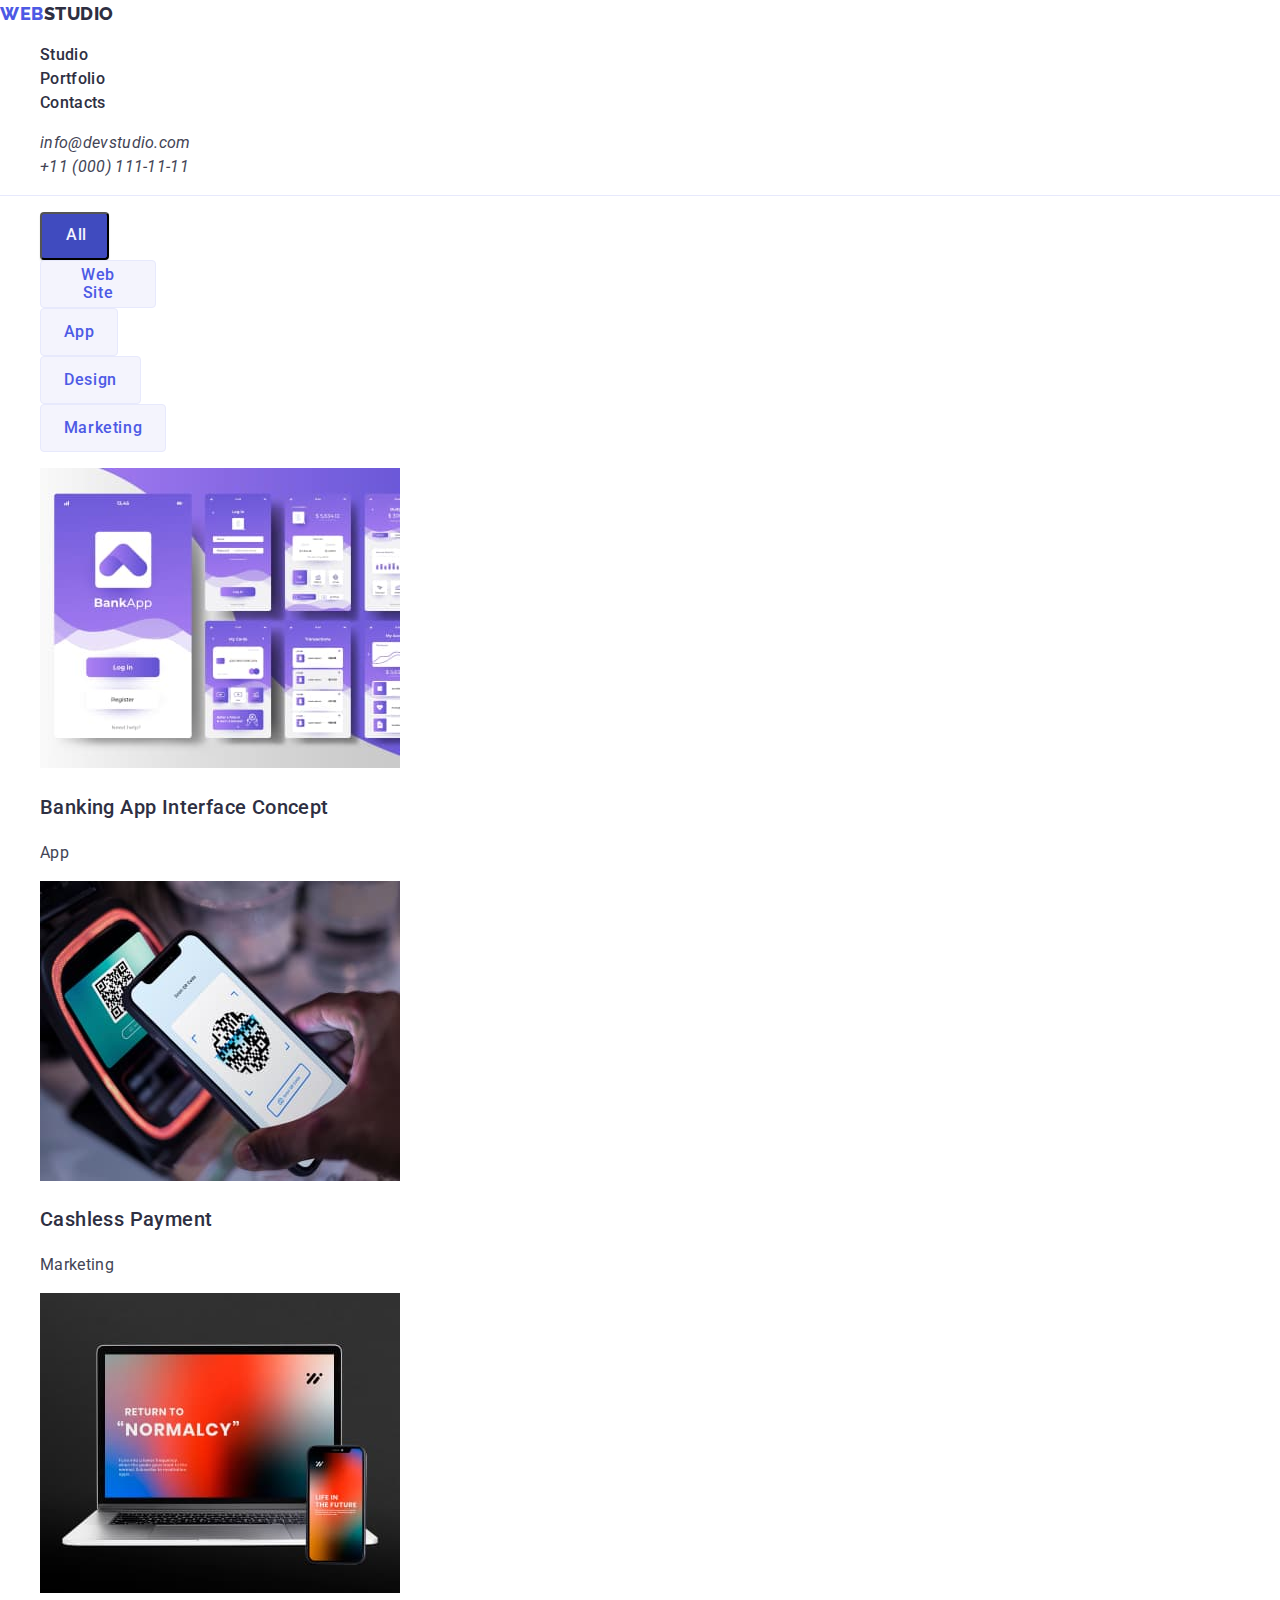
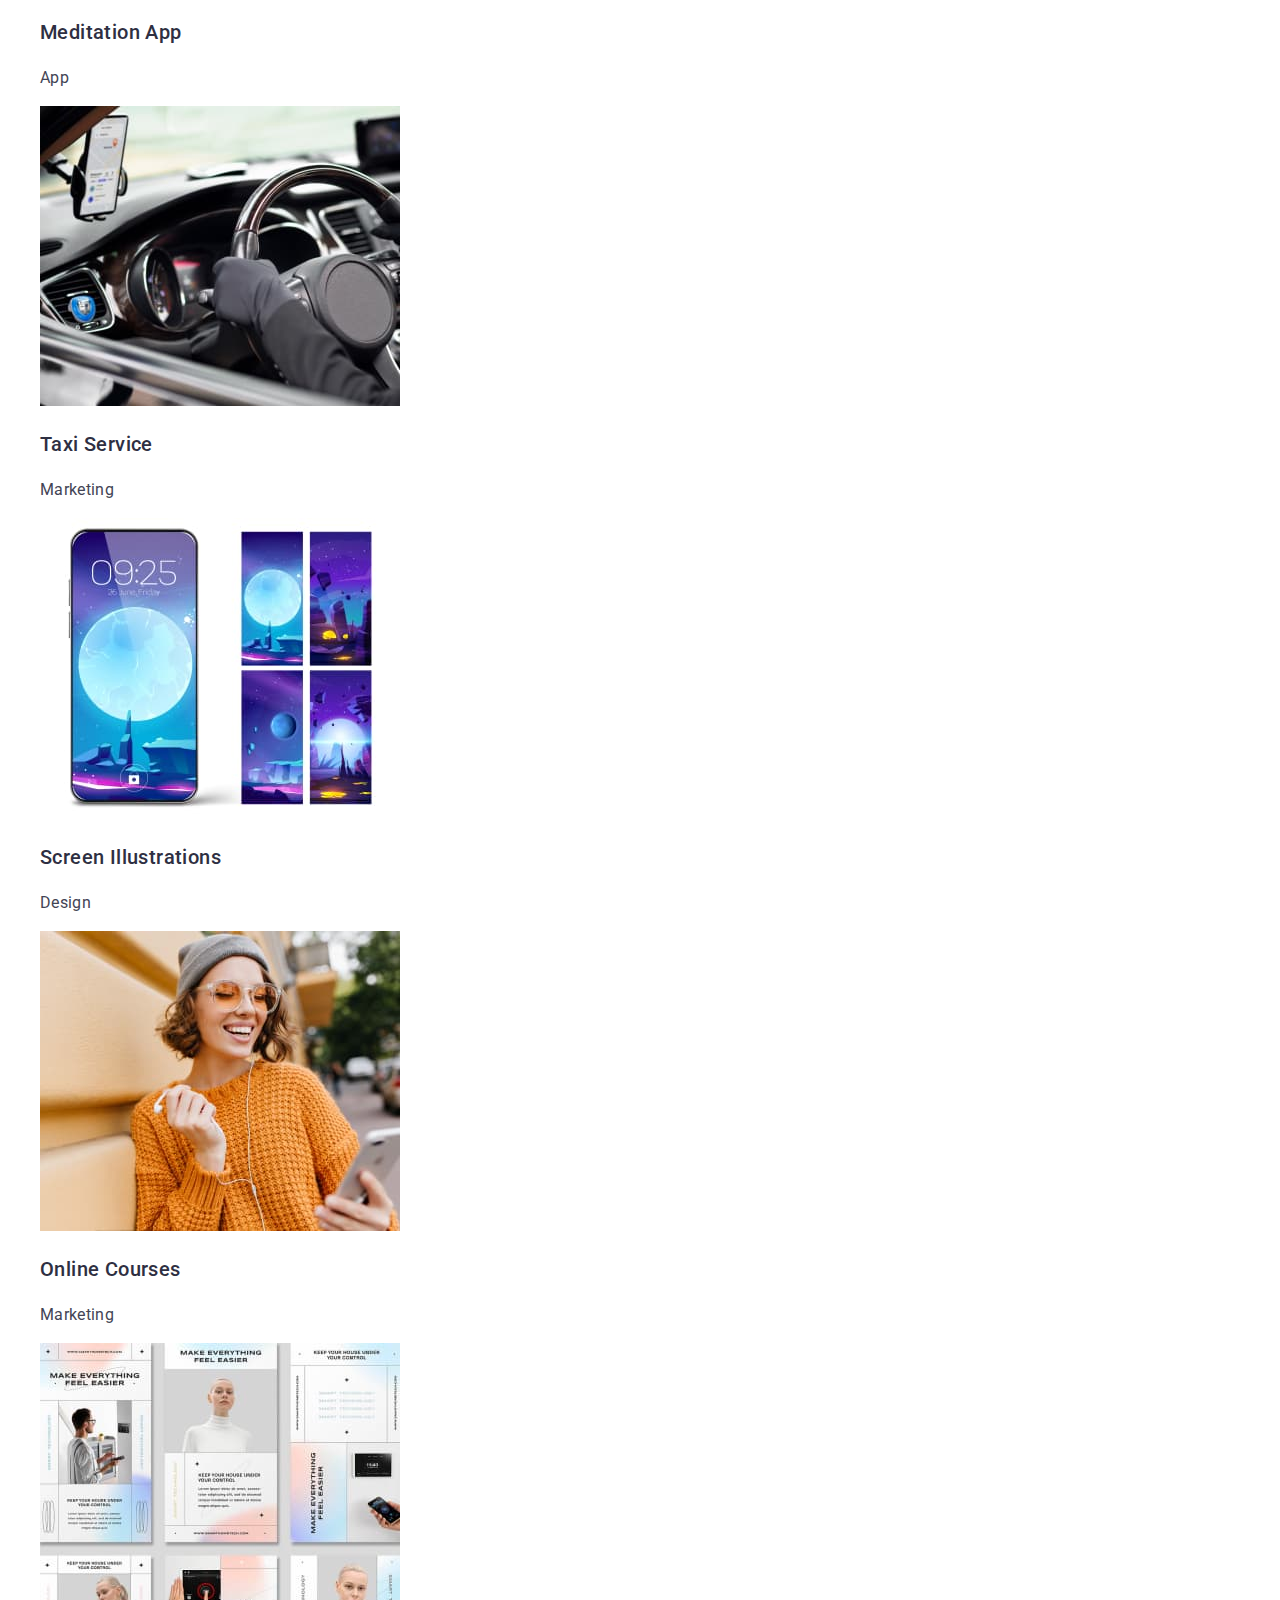
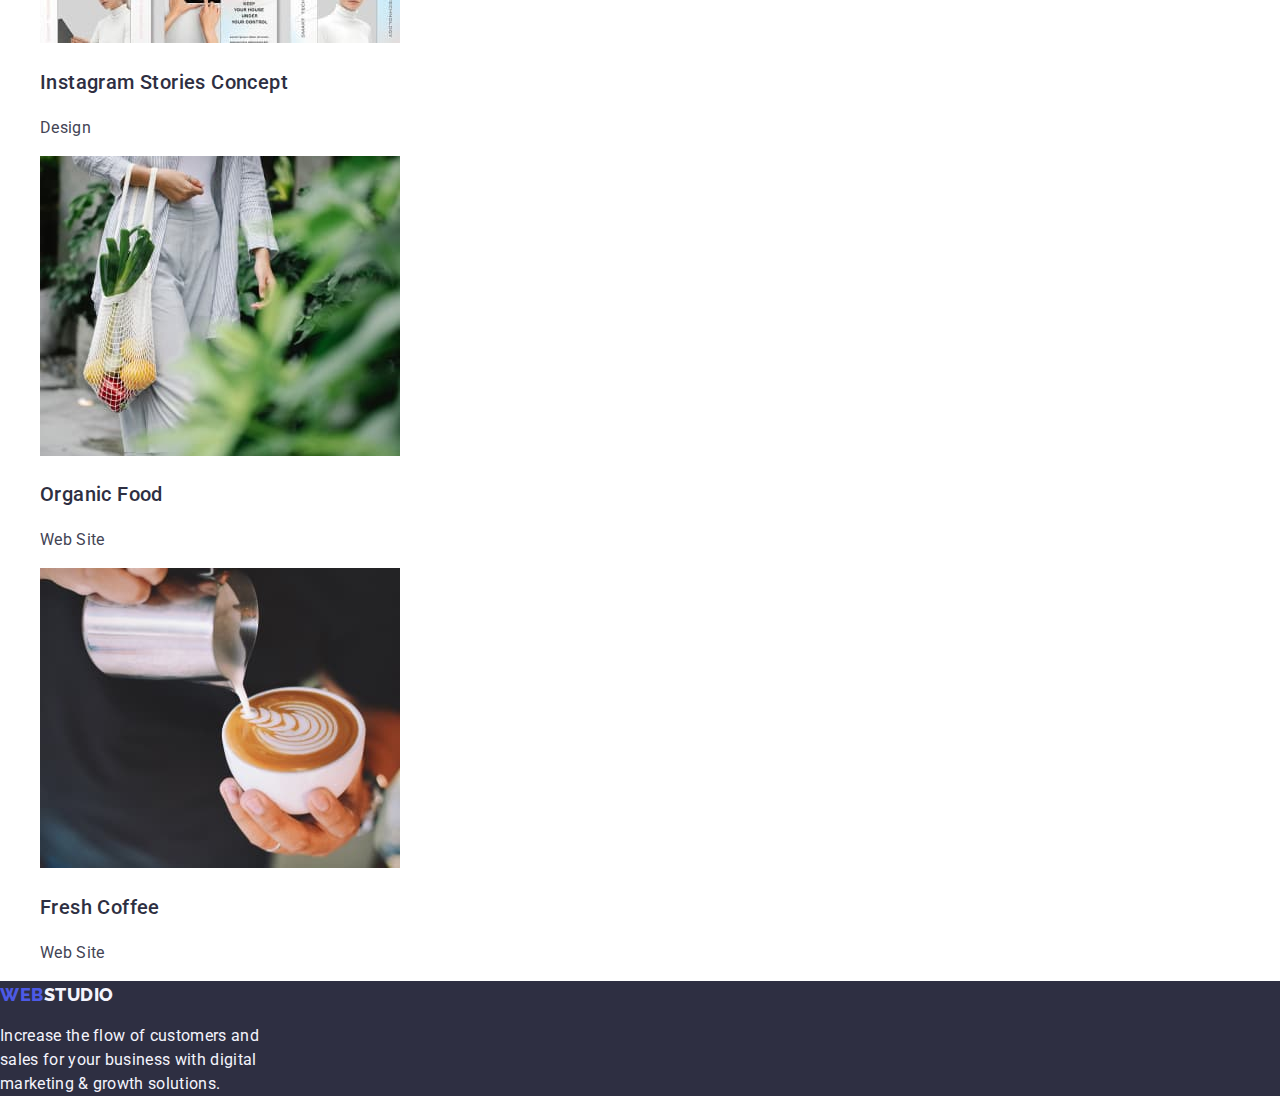
==== portfolio.html @ 7c422d2b "goit-markup-hw-02-test" ====
<!DOCTYPE html>
<html lang="en">
  <head>
    <meta charset="UTF-8" />
    <meta name="description" content="Effective Solutions for Your Business" />
    <title>Portfolio</title>
    <link rel="preconnect" href="https://fonts.googleapis.com" />
    <link rel="preconnect" href="https://fonts.gstatic.com" crossorigin />
    <link
      href="https://fonts.googleapis.com/css2?family=Raleway:wght@800&family=Roboto:wght@400;500;700;900&display=swap"
      rel="stylesheet"
    />
    <link
      rel="stylesheet"
      href="https://cdn.jsdelivr.net/npm/modern-normalize@2.0.0/modern-normalize.min.css"
    />
    <link rel="stylesheet" href="./css/styles.css" />
  </head>
  <body>
    <header class="top-line">
      <nav>
        <a href="" class="logo">Web<span class="studio">Studio</span></a>
        <ul>
          <li><a href="">Studio</a></li>
          <li><a href="">Portfolio</a></li>
          <li><a href="">Contacts</a></li>
        </ul>
      </nav>
      <address>
        <ul>
          <li>
            <a href="mailto:info@devstudio.com">info@devstudio.com</a>
          </li>
          <li>
            <a href="tel:+110001111111">+11 (000) 111-11-11</a>
          </li>
        </ul>
      </address>
    </header>
    <main>
      <section>
        <ul>
          <li>
            <button type="button" class="filter-btn-active">
              <a href="">All</a>
            </button>
          </li>
          <li>
            <button type="button" class="filter-btn1">
              <a href="">Web Site</a>
            </button>
          </li>
          <li>
            <button type="button" class="filter-btn2">
              <a href="">App</a>
            </button>
          </li>
          <li>
            <button type="button" class="filter-btn3">
              <a href="">Design</a>
            </button>
          </li>
          <li>
            <button type="button" class="filter-btn4">
              <a href="">Marketing</a>
            </button>
          </li>
        </ul>
      </section>
      <section>
        <!-- Row 1 -->
        <ul>
          <li>
            <img
              src="./images/Row1/ProjectCard1/img.jpg"
              width="360"
              alt="Banking App Interface Concept"
            />
            <h3>
              <a href="" class="card-name">Banking App Interface Concept</a>
            </h3>
            <p><a href="" class="card-text">App</a></p>
          </li>
          <li>
            <img
              src="./images/Row1/ProjectCard2/img.jpg"
              width="360"
              alt="Cashless Payment"
            />
            <h3><a href="" class="card-name">Cashless Payment</a></h3>
            <p><a href="" class="card-text">Marketing</a></p>
          </li>
          <li>
            <img
              src="./images/Row1/ProjectCard3/img.jpg"
              width="360"
              alt="Meditation App"
            />
            <h3><a href="" class="card-name">Meditation App</a></h3>
            <p><a href="" class="card-text">App</a></p>
          </li>
        </ul>
        <!-- Row 2 -->
        <ul>
          <li>
            <img
              src="./images/Row2/ProjectCard1/img.jpg"
              width="360"
              alt="Taxi Service"
            />
            <h3><a href="" class="card-name">Taxi Service</a></h3>
            <p><a href="" class="card-text">Marketing</a></p>
          </li>
          <li>
            <img
              src="./images/Row2/ProjectCard2/img.jpg"
              width="360"
              alt="Screen Illustrations"
            />
            <h3><a href="" class="card-name">Screen Illustrations</a></h3>
            <p><a href="" class="card-text">Design</a></p>
          </li>
          <li>
            <img
              src="./images/Row2/ProjectCard3/img.jpg"
              width="360"
              alt="Online Courses"
            />
            <h3><a href="" class="card-name">Online Courses</a></h3>
            <p><a href="" class="card-text">Marketing</a></p>
          </li>
        </ul>
        <!-- Row 3 -->
        <ul>
          <li>
            <img
              src="./images/Row3/ProjectCard1/img.jpg"
              width="360"
              alt="Instagram Stories Concept"
            />
            <h3><a href="" class="card-name">Instagram Stories Concept</a></h3>
            <p><a href="" class="card-text">Design</a></p>
          </li>
          <li>
            <img
              src="./images/Row3/ProjectCard2/img.jpg"
              width="360"
              alt="Organic Food"
            />
            <h3><a href="" class="card-name">Organic Food</a></h3>
            <p><a href="" class="card-text">Web Site</a></p>
          </li>
          <li>
            <img
              src="./images/Row3/ProjectCard3/img.jpg"
              width="360"
              alt="Fresh Coffee"
            />
            <h3><a href="" class="card-name">Fresh Coffee</a></h3>
            <p><a href="" class="card-text">Web Site</a></p>
          </li>
        </ul>
      </section>
    </main>
    <footer>
      <a href="" class="logo">Web<span class="studio">Studio</span></a>
      <p>
        Increase the flow of customers and sales for your business with digital
        marketing & growth solutions.
      </p>
    </footer>
  </body>
</html>
---- css/styles.css ----
:root {
    --primary-font: 'Roboto', sans-serif;
    --logo-font: 'Raleway', sans-serif;
    --brand-color: #4D5AE5;
    --button: #404BBF;
    --button-light: #F4F4FD;
    --background-dark: #2E2F42;
    --background-white: #FFFFFF;
    --text-dark: #2E2F42;
    --text-gray: #434455;
    --text-white: #F4F4FD;
    --border: #E7E9FC;
    
}
body {
    font-family: var(--primary-font);
    color: var(--text-dark);
    background-color: var(--background-white);
    font-size: 16px;
    line-height: 1.5;
    letter-spacing: 0.32px;
    word-wrap: break-word;
}

.top-line {width: 100%; height: 100%; background: white; border-bottom: 0.50px #E7E9FC solid}
nav a {
    color: var(--text-dark);
  font-weight: 500;
}
address ul li a {
    color: var(--text-gray);
        font-size: 16px;
        line-height: 1.5;
        letter-spacing: 0.32px;
    text-decoration: none;
}
.logo {
    color: var(--brand-color);
    font-size: 18px;
    font-family: Raleway;
    font-weight: 800;
    text-transform: uppercase;
    line-height: 1,67;
    letter-spacing: 0.54px;
    text-decoration: none;
}
.filter-btn-active {
    width: 69px;
    height: 48px;
    padding-left: 24px;
    padding-right: 24px;
    padding-top: 12px;
    padding-bottom: 12px;
    background: var(--button);
    box-shadow: 0px 2px 2px rgba(0, 0, 0, 0.12);
    border-radius: 4px;
    justify-content: flex-start;
    align-items: flex-start;
    display: inline-flex;
    text-align: center;
}
.filter-btn-active a {
    color: var(--text-white);
    font-weight: 500;
    letter-spacing: 0.64px;
}
.filter-btn1 {
    width: 116px;
    height: 48px;
    padding-left: 24px;
    padding-right: 24px;
    padding-top: 12px;
    padding-bottom: 12px;
    background: var(--button-light);
    border-radius: 4px;
    border: 0.50px var(--border) solid;
    justify-content: center;
    align-items: center;
    display: inline-flex
}
.filter-btn1 a {
    color: var(--brand-color);
    font-weight: 500;
    letter-spacing: 0.64px;
}
.filter-btn1:hover, .filter-btn1:focus {
    background: var(--button);
}
.filter-btn1 a:hover,.filter-btn1 a:focus {
    color: var(--text-white);
}

.filter-btn2 {
    width: 78px;
    height: 48px;
    padding-left: 24px;
    padding-right: 24px;
    padding-top: 12px;
    padding-bottom: 12px;
    background: var(--button-light);
    border-radius: 4px;
    border: 0.50px var(--border) solid;
    justify-content: center;
    align-items: center;
    display: inline-flex
}
.filter-btn2 a {
    color: var(--brand-color);
    font-weight: 500;
    letter-spacing: 0.64px;
}
.filter-btn2:hover {
    background: var(--button);
}
.filter-btn2 a:hover {
    color: var(--text-white);
}
.filter-btn3 {
    width: 101px;
    height: 48px;
    padding-left: 24px;
    padding-right: 24px;
    padding-top: 12px;
    padding-bottom: 12px;
    background: var(--button-light);
    border-radius: 4px;
    border: 0.50px var(--border) solid;
    justify-content: center;
    align-items: center;
    display: inline-flex
}
.filter-btn3 a {
    color: var(--brand-color);
    font-weight: 500;
    letter-spacing: 0.64px;
}
.filter-btn3:hover {
    background: var(--button);
}
.filter-btn3 a:hover {
    color: var(--text-white);
}
.filter-btn4 {
    width: 126px;
    height: 48px;
    padding-left: 24px;
    padding-right: 24px;
    padding-top: 12px;
    padding-bottom: 12px;
    background: var(--button-light);
    border-radius: 4px;
    border: 0.50px var(--border) solid;
    justify-content: center;
    align-items: center;
    display: inline-flex
}
.filter-btn4 a {
    color: var(--brand-color);
    font-weight: 500;
    letter-spacing: 0.64px;
}
.filter-btn4:hover {
    background: var(--button);
}
.filter-btn4 a:hover {
    color: var(--text-white);
}

.card-name {
    color: var(--text-dark);
        font-size: 20px;
        font-weight: 500;
        line-height: 24px;
        letter-spacing: 0.40px;
}

.card-text {color: var(--text-gray);}
nav a .studio {
    color: var(--text-dark);
}
footer a .studio {
    color: var(--text-white);
}
footer p {
    width: 274px;
    height: 72px;
    color: var(--text-white);}
footer {width: 100%;
    height: 100%;
    background: var(--background-dark)}

        ul,
        ol {
            list-style-type: none;
        }
    
        ul a {
            text-decoration: none;
        }
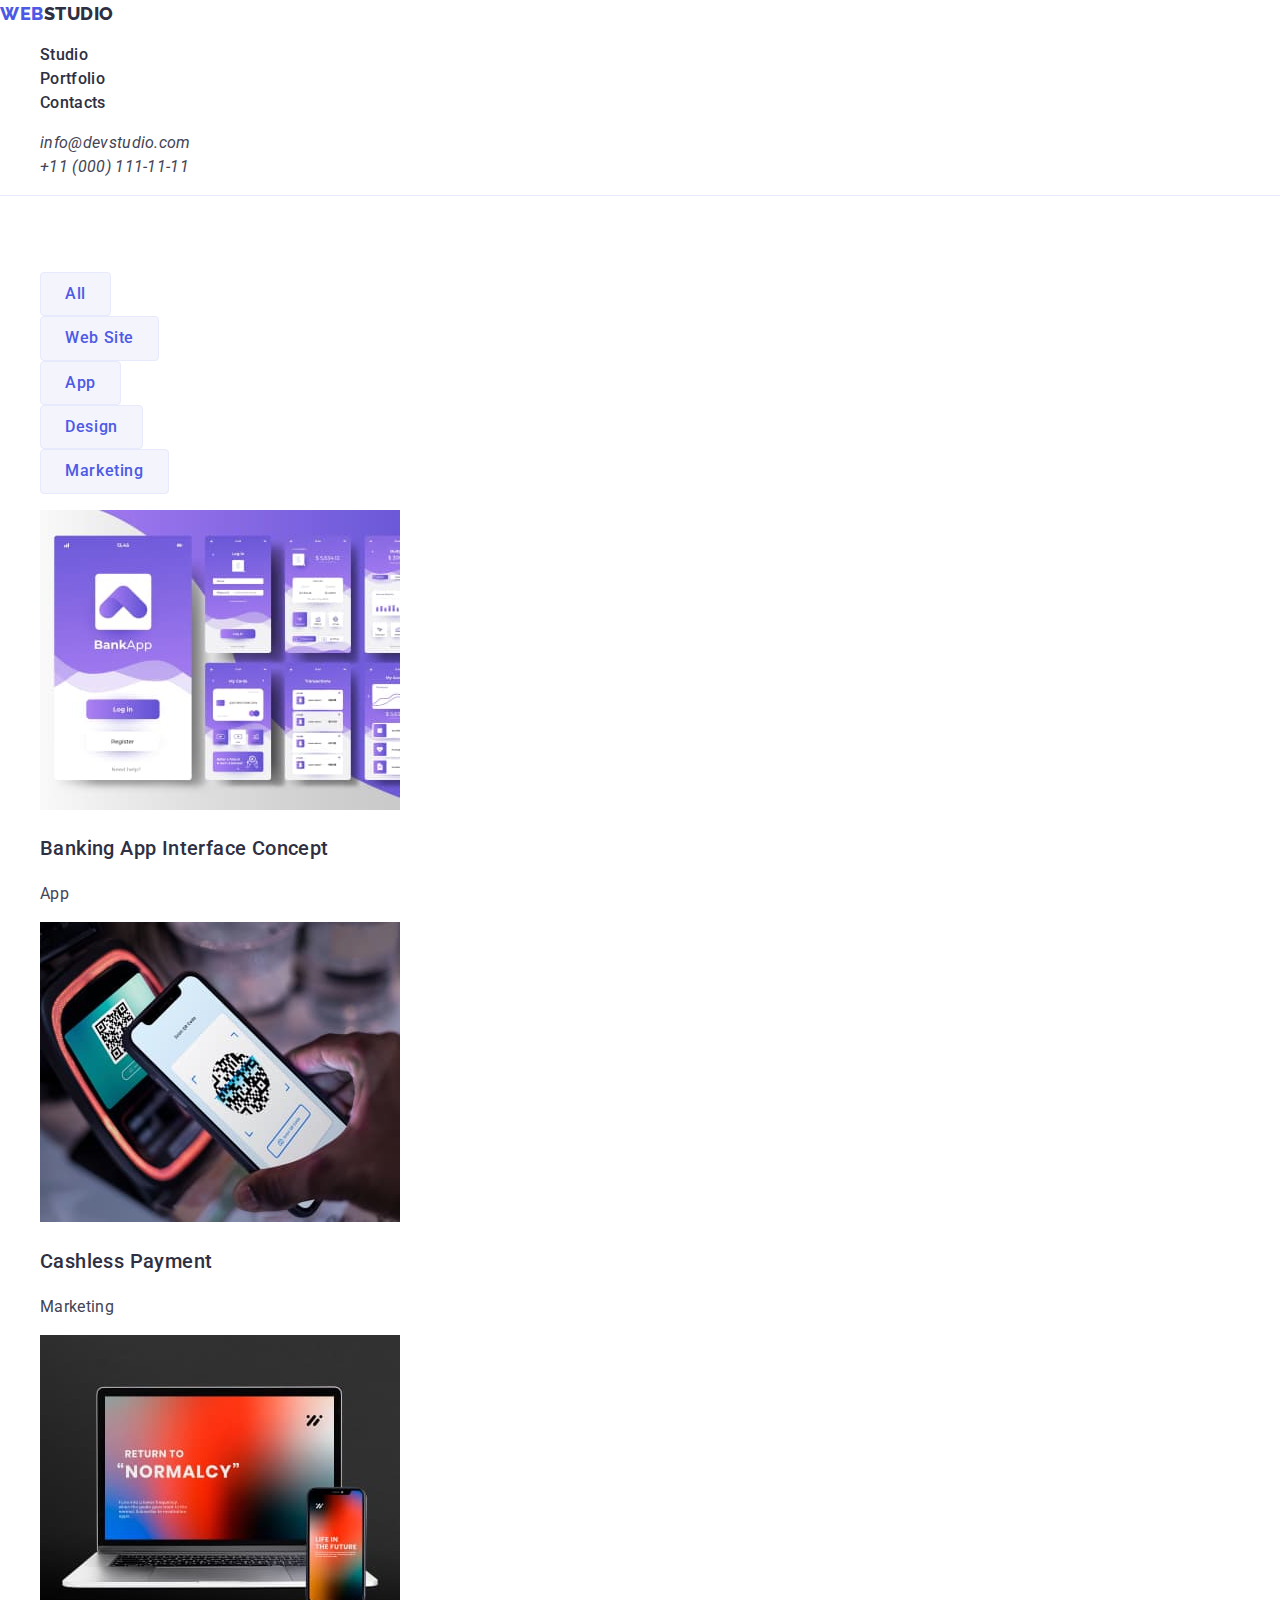
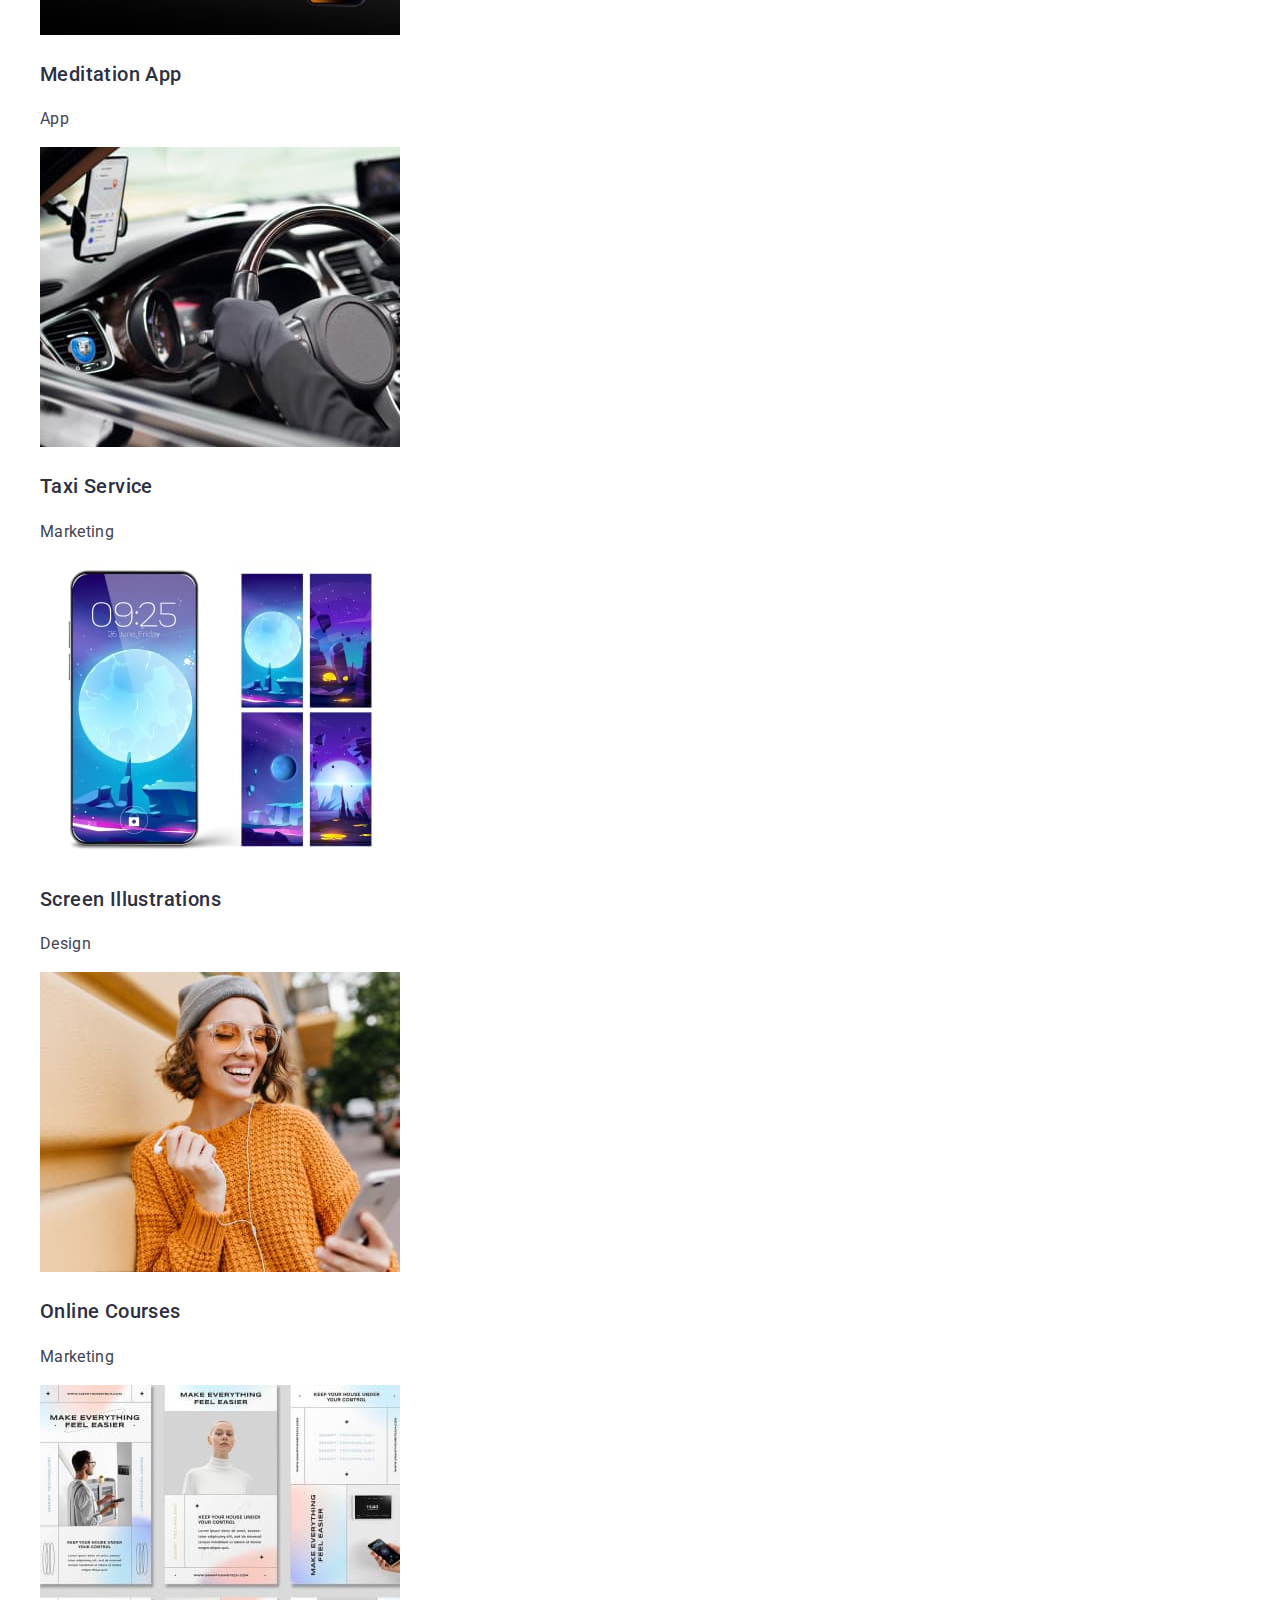
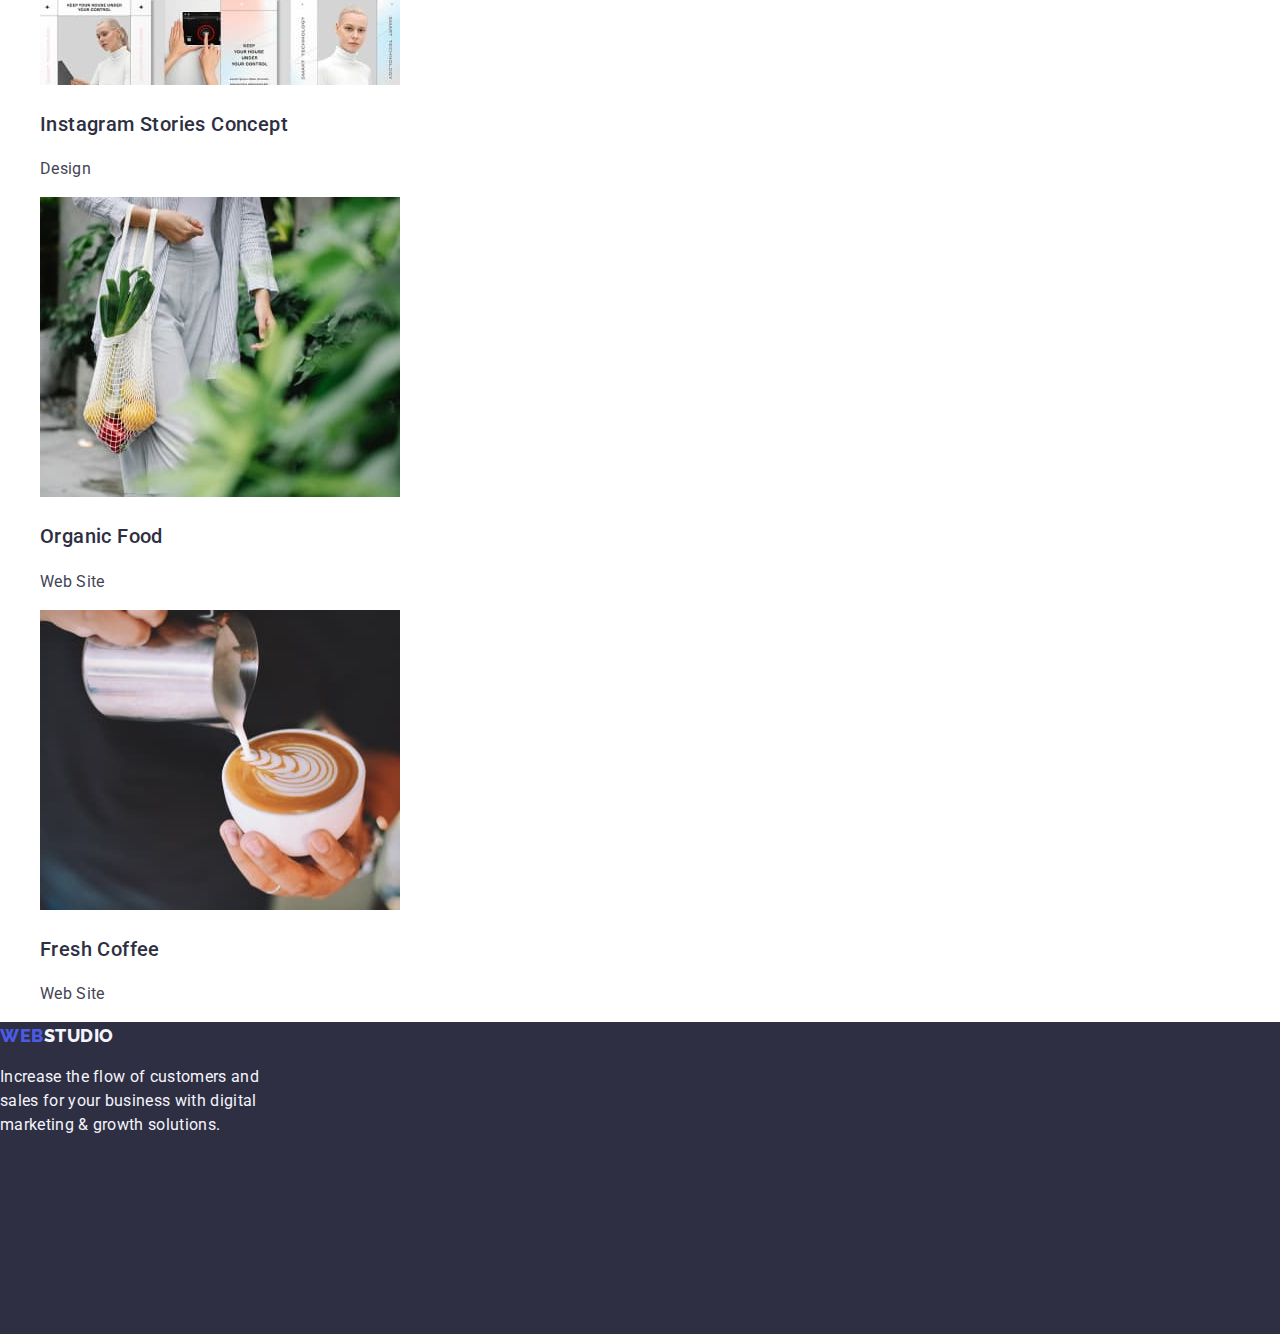
==== commit 2f8c4598: "goit-markup-hw-02-check1" ====
--- a/portfolio.html
+++ b/portfolio.html
@@ -21,49 +21,48 @@
       <nav>
         <a href="" class="logo">Web<span class="studio">Studio</span></a>
         <ul>
-          <li><a href="">Studio</a></li>
-          <li><a href="">Portfolio</a></li>
-          <li><a href="">Contacts</a></li>
+          <li>
+            <a href="../goit-markup-hw-01/index.html" class="link-header"
+              >Studio</a
+            >
+          </li>
+          <li><a href="portfolio.html" class="link-header">Portfolio</a></li>
+          <li><a href="" class="link-header">Contacts</a></li>
         </ul>
       </nav>
       <address>
         <ul>
           <li>
-            <a href="mailto:info@devstudio.com">info@devstudio.com</a>
+            <a href="mailto:info@devstudio.com" class="info-header"
+              >info@devstudio.com</a
+            >
           </li>
           <li>
-            <a href="tel:+110001111111">+11 (000) 111-11-11</a>
+            <a href="tel:+110001111111" class="info-header"
+              >+11 (000) 111-11-11</a
+            >
           </li>
         </ul>
       </address>
     </header>
     <main>
       <section>
+        <h2>filters</h2>
         <ul>
           <li>
-            <button type="button" class="filter-btn-active">
-              <a href="">All</a>
-            </button>
+            <button type="button" class="filter-btn">All</button>
           </li>
           <li>
-            <button type="button" class="filter-btn1">
-              <a href="">Web Site</a>
-            </button>
+            <button type="button" class="filter-btn">Web Site</button>
           </li>
           <li>
-            <button type="button" class="filter-btn2">
-              <a href="">App</a>
-            </button>
+            <button type="button" class="filter-btn">App</button>
           </li>
           <li>
-            <button type="button" class="filter-btn3">
-              <a href="">Design</a>
-            </button>
+            <button type="button" class="filter-btn">Design</button>
           </li>
           <li>
-            <button type="button" class="filter-btn4">
-              <a href="">Marketing</a>
-            </button>
+            <button type="button" class="filter-btn">Marketing</button>
           </li>
         </ul>
       </section>
--- a/css/styles.css
+++ b/css/styles.css
@@ -1,21 +1,19 @@
 :root {
     --primary-font: 'Roboto', sans-serif;
     --logo-font: 'Raleway', sans-serif;
-    --brand-color: #4D5AE5;
-    --button: #404BBF;
-    --button-light: #F4F4FD;
-    --background-dark: #2E2F42;
-    --background-white: #FFFFFF;
-    --text-dark: #2E2F42;
-    --text-gray: #434455;
-    --text-white: #F4F4FD;
-    --border: #E7E9FC;
+    --primary-brand: #4D5AE5;
+    --pressed-state: #404BBF;
+    --light: #F4F4FD;
+    --dark: #2E2F42;
+    --white-background: #FFFFFF;
+    --text: #434455;
+    --accent: #E7E9FC;
     
 }
 body {
     font-family: var(--primary-font);
-    color: var(--text-dark);
-    background-color: var(--background-white);
+    color: var(--dark);
+    background-color: var(--white-background);
     font-size: 16px;
     line-height: 1.5;
     letter-spacing: 0.32px;
@@ -23,19 +21,19 @@
 }
 
 .top-line {width: 100%; height: 100%; background: white; border-bottom: 0.50px #E7E9FC solid}
-nav a {
-    color: var(--text-dark);
+.link-header {
+    color: var(--dark);
   font-weight: 500;
 }
-address ul li a {
-    color: var(--text-gray);
-        font-size: 16px;
-        line-height: 1.5;
-        letter-spacing: 0.32px;
+.info-header {
+    color: var(--text);
+    font-size: 16px;
+    line-height: 1.5;
+    letter-spacing: 0.32px;
     text-decoration: none;
 }
 .logo {
-    color: var(--brand-color);
+    color: var(--primary-brand);
     font-size: 18px;
     font-family: Raleway;
     font-weight: 800;
@@ -44,150 +42,59 @@
     letter-spacing: 0.54px;
     text-decoration: none;
 }
-.filter-btn-active {
-    width: 69px;
-    height: 48px;
+section h2 {color: var(--white-background);}
+
+.filter-btn {
+    color: var(--primary-brand);
+    font-weight: 500;
+    letter-spacing: 0.64px;
     padding-left: 24px;
     padding-right: 24px;
     padding-top: 12px;
     padding-bottom: 12px;
-    background: var(--button);
-    box-shadow: 0px 2px 2px rgba(0, 0, 0, 0.12);
+    background: var(--light);
     border-radius: 4px;
-    justify-content: flex-start;
-    align-items: flex-start;
-    display: inline-flex;
-    text-align: center;
-}
-.filter-btn-active a {
-    color: var(--text-white);
-    font-weight: 500;
-    letter-spacing: 0.64px;
-}
-.filter-btn1 {
-    width: 116px;
-    height: 48px;
-    padding-left: 24px;
-    padding-right: 24px;
-    padding-top: 12px;
-    padding-bottom: 12px;
-    background: var(--button-light);
-    border-radius: 4px;
-    border: 0.50px var(--border) solid;
+    border: 0.50px var(--accent) solid;
     justify-content: center;
     align-items: center;
-    display: inline-flex
-}
-.filter-btn1 a {
-    color: var(--brand-color);
-    font-weight: 500;
-    letter-spacing: 0.64px;
-}
-.filter-btn1:hover, .filter-btn1:focus {
-    background: var(--button);
-}
-.filter-btn1 a:hover,.filter-btn1 a:focus {
-    color: var(--text-white);
-}
-
-.filter-btn2 {
-    width: 78px;
-    height: 48px;
-    padding-left: 24px;
-    padding-right: 24px;
-    padding-top: 12px;
-    padding-bottom: 12px;
-    background: var(--button-light);
-    border-radius: 4px;
-    border: 0.50px var(--border) solid;
-    justify-content: center;
-    align-items: center;
-    display: inline-flex
-}
-.filter-btn2 a {
-    color: var(--brand-color);
-    font-weight: 500;
-    letter-spacing: 0.64px;
-}
-.filter-btn2:hover {
-    background: var(--button);
-}
-.filter-btn2 a:hover {
-    color: var(--text-white);
-}
-.filter-btn3 {
-    width: 101px;
-    height: 48px;
-    padding-left: 24px;
-    padding-right: 24px;
-    padding-top: 12px;
-    padding-bottom: 12px;
-    background: var(--button-light);
-    border-radius: 4px;
-    border: 0.50px var(--border) solid;
-    justify-content: center;
-    align-items: center;
-    display: inline-flex
-}
-.filter-btn3 a {
-    color: var(--brand-color);
-    font-weight: 500;
-    letter-spacing: 0.64px;
-}
-.filter-btn3:hover {
-    background: var(--button);
-}
-.filter-btn3 a:hover {
-    color: var(--text-white);
-}
-.filter-btn4 {
-    width: 126px;
-    height: 48px;
-    padding-left: 24px;
-    padding-right: 24px;
-    padding-top: 12px;
-    padding-bottom: 12px;
-    background: var(--button-light);
-    border-radius: 4px;
-    border: 0.50px var(--border) solid;
-    justify-content: center;
-    align-items: center;
-    display: inline-flex
-}
-.filter-btn4 a {
-    color: var(--brand-color);
-    font-weight: 500;
-    letter-spacing: 0.64px;
-}
-.filter-btn4:hover {
-    background: var(--button);
-}
-.filter-btn4 a:hover {
-    color: var(--text-white);
+    display: inline-flex;
+    cursor: pointer;
+    }
+.filter-btn:hover, .filter-btn:focus, .filter-btn:active {
+    background: var(--pressed-state);
+    color: var(--light);
+    box-shadow: 0px 2px 2px rgba(0, 0, 0, 0.12);
+    border: 0.50px var(--pressed-state) solid;
 }
 
 .card-name {
-    color: var(--text-dark);
+    color: var(--dark);
         font-size: 20px;
         font-weight: 500;
         line-height: 24px;
         letter-spacing: 0.40px;
 }
 
-.card-text {color: var(--text-gray);}
+.card-text {color: var(--text);}
 nav a .studio {
-    color: var(--text-dark);
+    color: var(--dark);
 }
 footer a .studio {
-    color: var(--text-white);
+    color: var(--light);
 }
 footer p {
     width: 274px;
-    height: 72px;
-    color: var(--text-white);}
+    color: var(--light);
+}
 footer {width: 100%;
-    height: 100%;
-    background: var(--background-dark)}
+    height: 312px;
+    background: var(--dark)}
+
+        a:hover,
+        a:focus,
+        a:active {
+            color: var(--pressed-state)
+        }
 
         ul,
         ol {
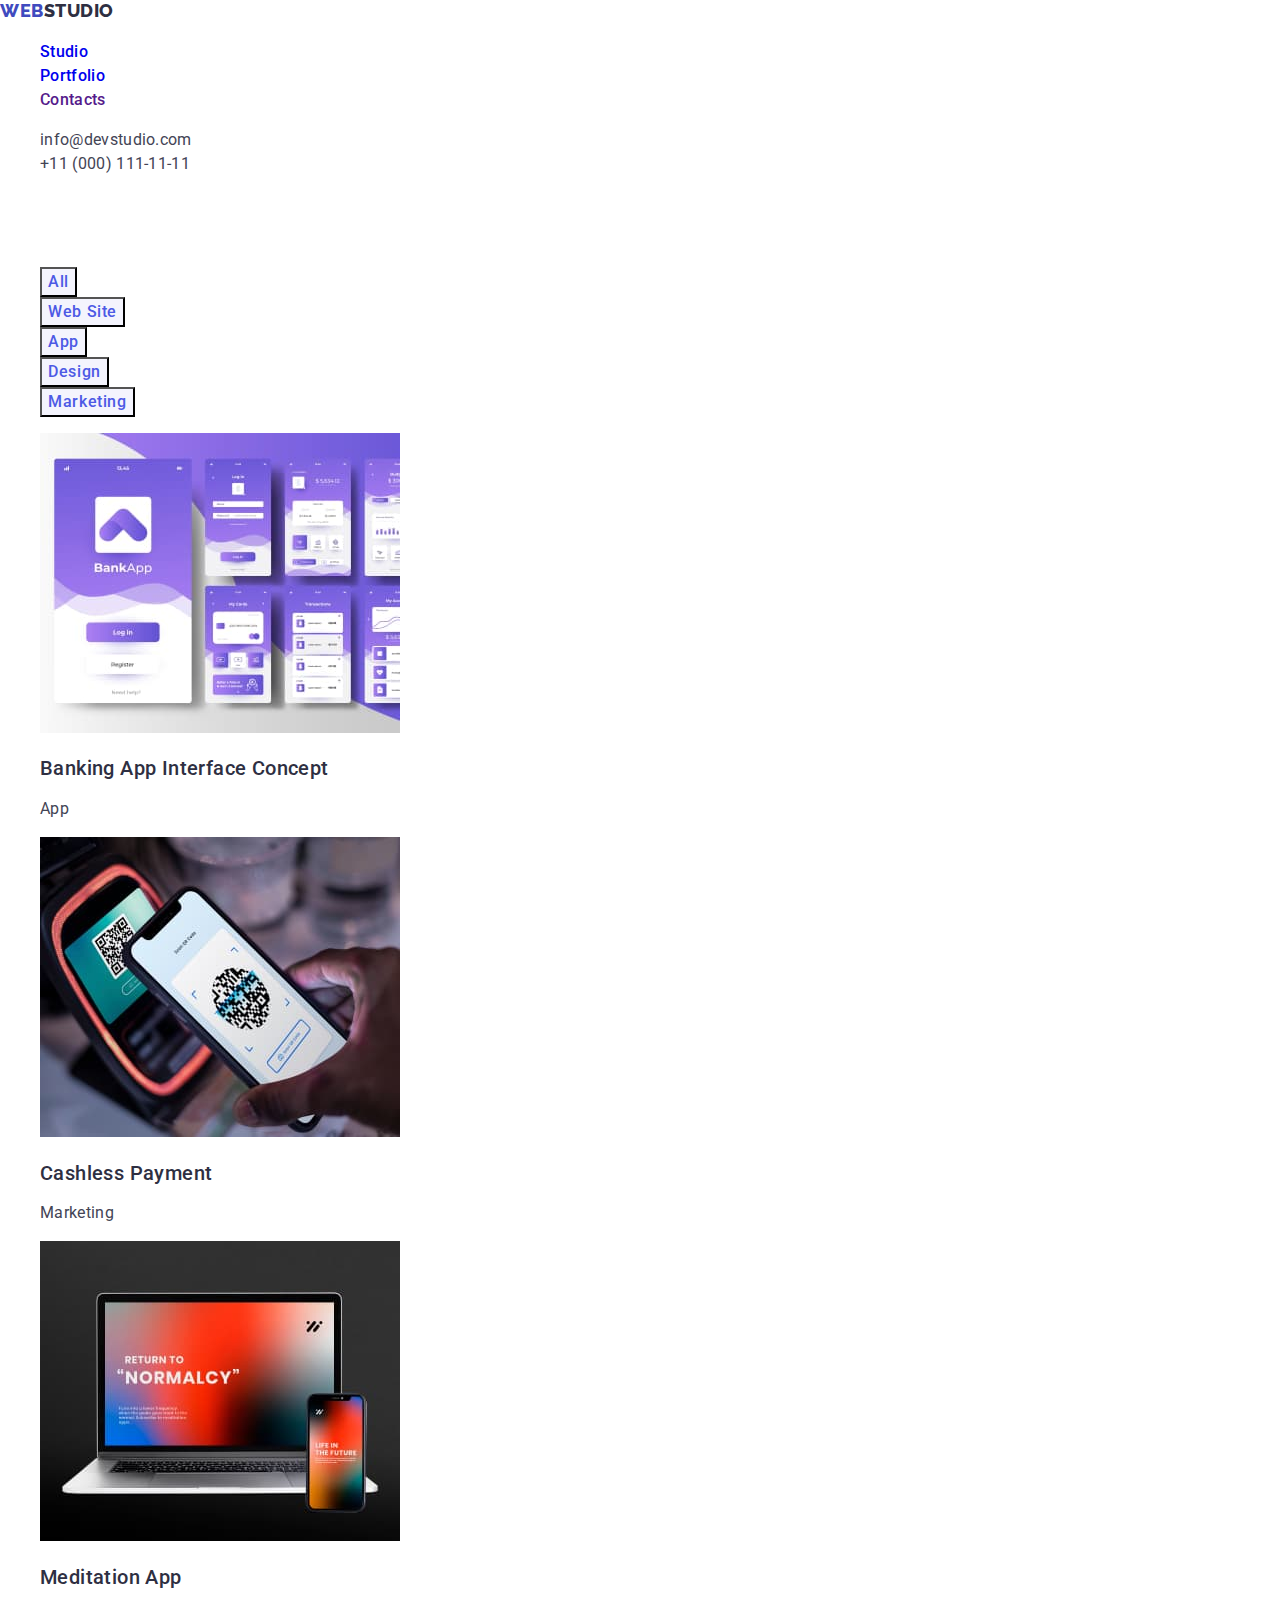
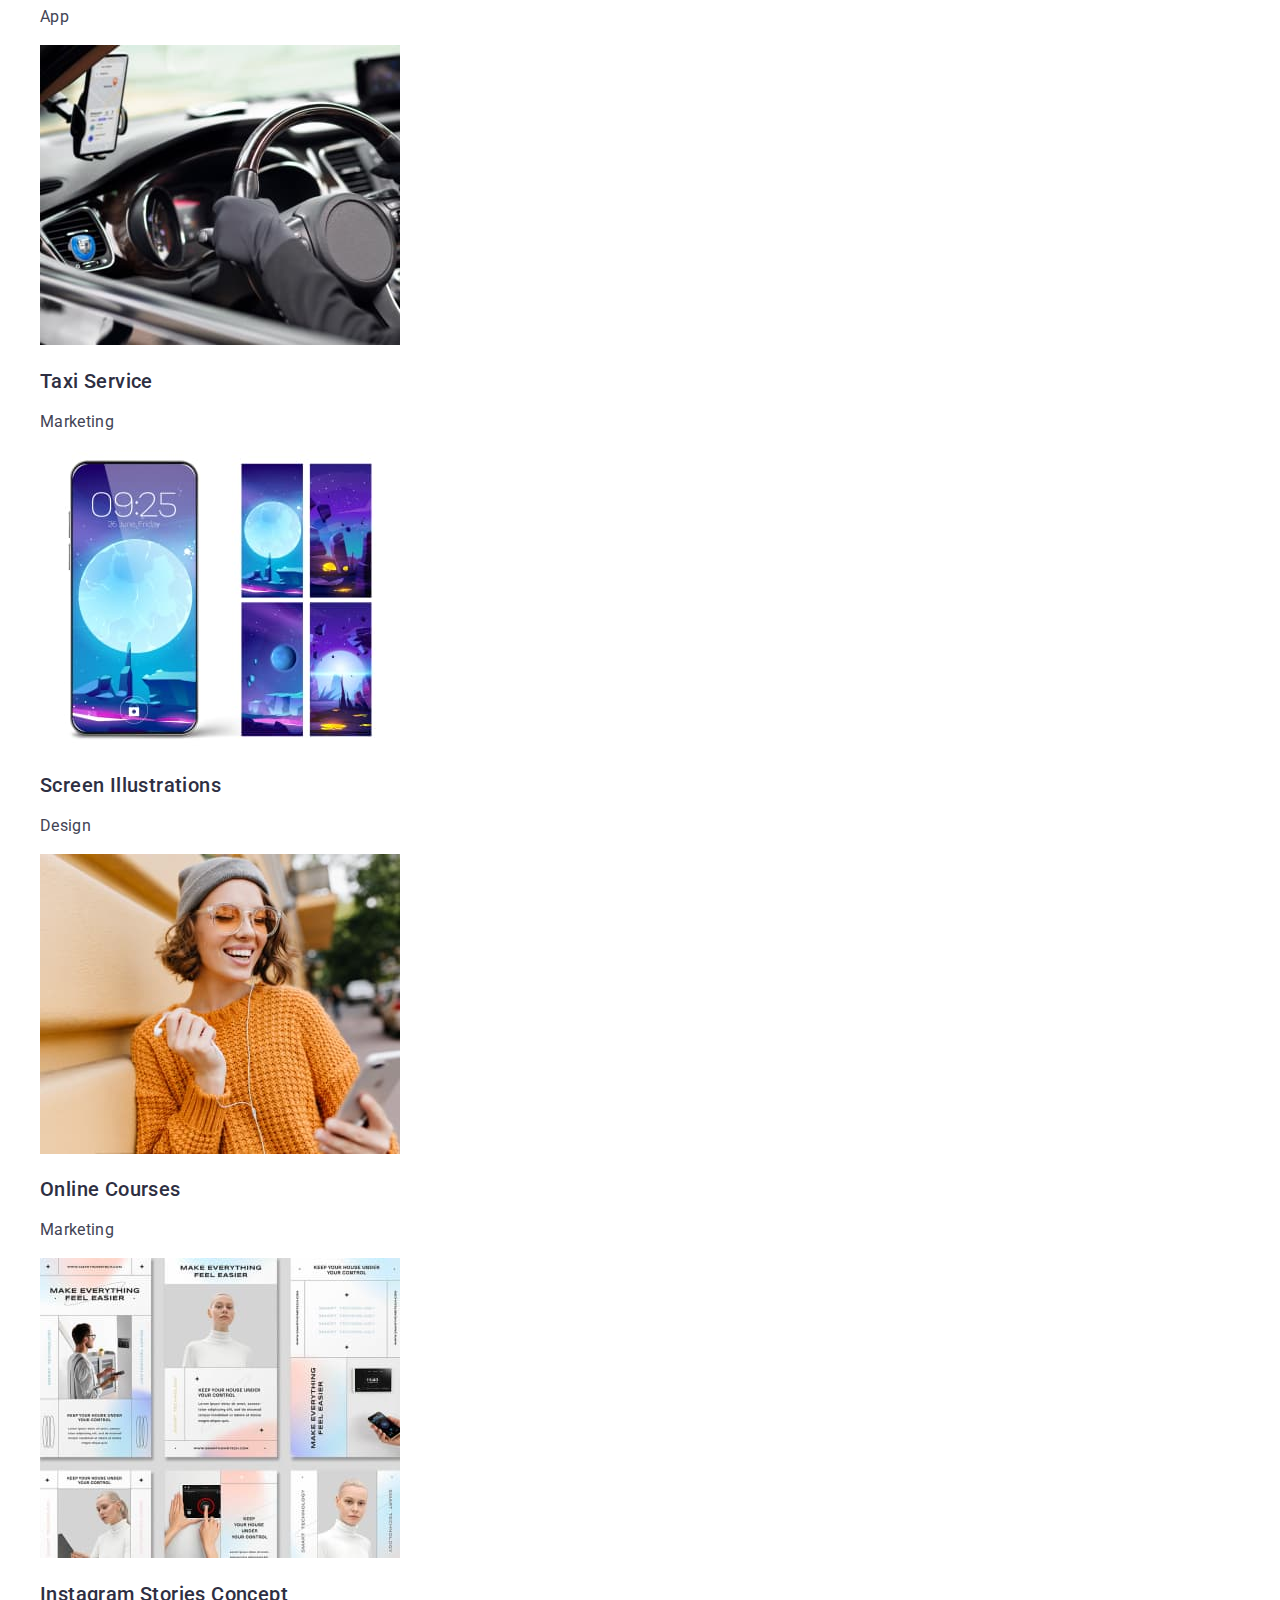
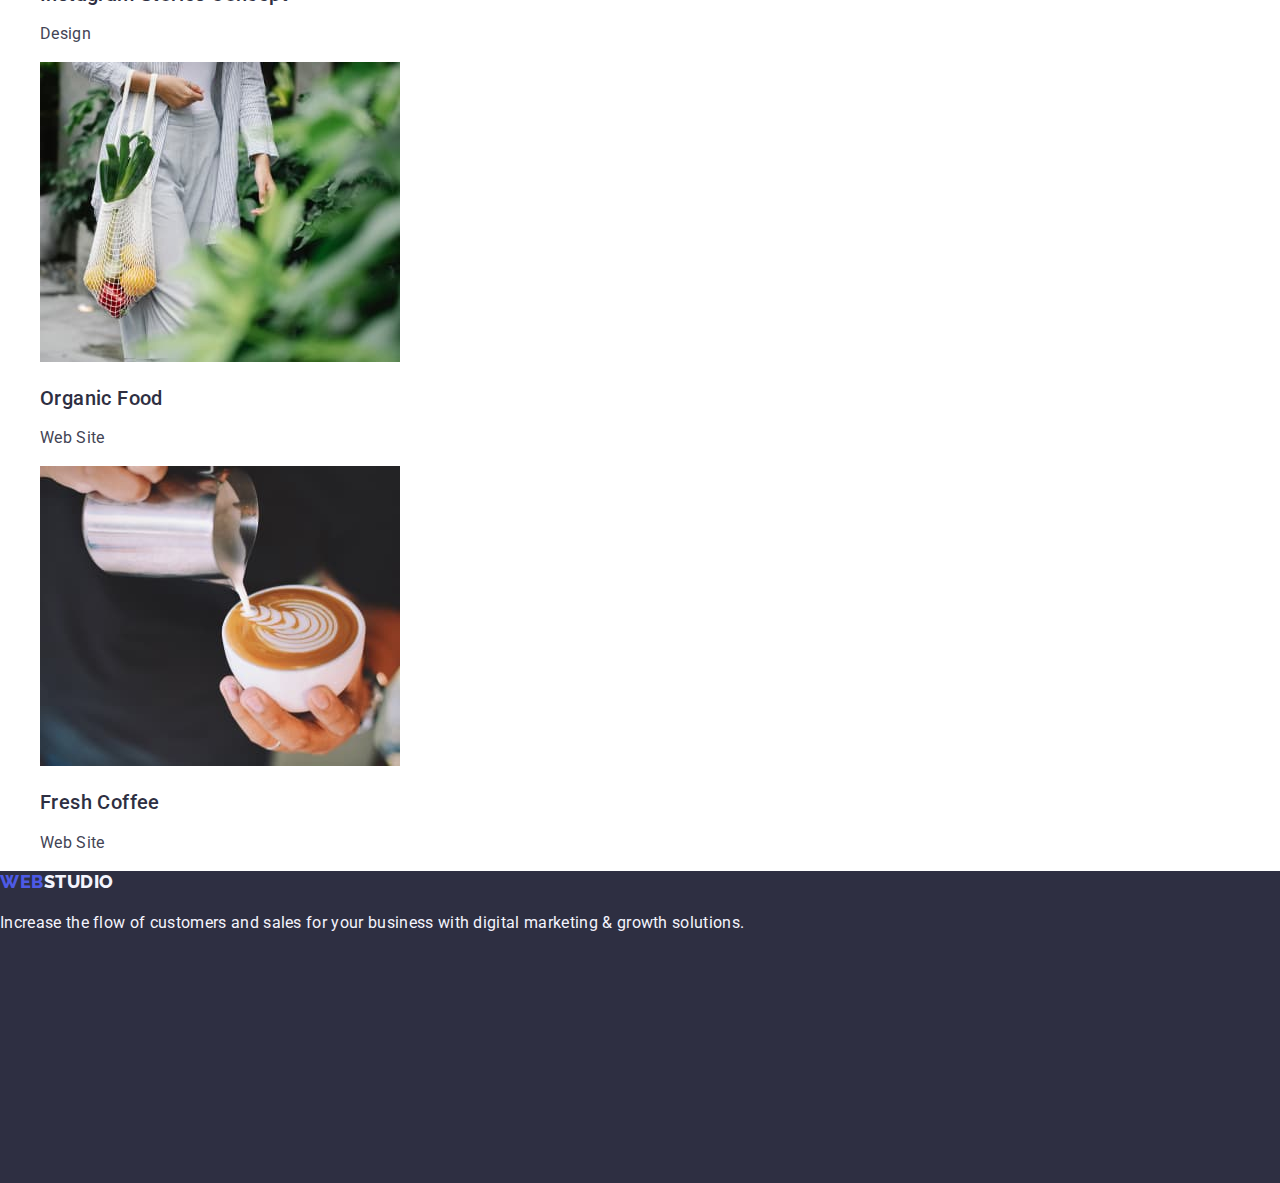
==== commit ae638dc5: "goit-markup-hw-02-check3" ====
--- a/portfolio.html
+++ b/portfolio.html
@@ -17,38 +17,32 @@
     <link rel="stylesheet" href="./css/styles.css" />
   </head>
   <body>
-    <header class="top-line">
+    <header>
       <nav>
         <a href="" class="logo">Web<span class="studio">Studio</span></a>
-        <ul>
-          <li>
-            <a href="../goit-markup-hw-01/index.html" class="link-header"
-              >Studio</a
-            >
-          </li>
-          <li><a href="portfolio.html" class="link-header">Portfolio</a></li>
-          <li><a href="" class="link-header">Contacts</a></li>
+        <ul class="menu">
+          <li><a href="./index.html" class="link">Studio</a></li>
+          <li><a href="./portfolio.html" class="link">Portfolio</a></li>
+          <li><a href="" class="link">Contacts</a></li>
         </ul>
       </nav>
-      <address>
-        <ul>
+      <address class="contacts-header">
+        <ul class="mail-tel">
           <li>
-            <a href="mailto:info@devstudio.com" class="info-header"
+            <a href="mailto:info@devstudio.com" class="link"
               >info@devstudio.com</a
             >
           </li>
           <li>
-            <a href="tel:+110001111111" class="info-header"
-              >+11 (000) 111-11-11</a
-            >
+            <a href="tel:+110001111111" class="link">+11 (000) 111-11-11</a>
           </li>
         </ul>
       </address>
     </header>
     <main>
       <section>
-        <h2>filters</h2>
-        <ul>
+        <h1 class="hide">main WebStudio portfolio</h1>
+        <ul class="filters">
           <li>
             <button type="button" class="filter-btn">All</button>
           </li>
@@ -65,105 +59,116 @@
             <button type="button" class="filter-btn">Marketing</button>
           </li>
         </ul>
-      </section>
-      <section>
-        <!-- Row 1 -->
-        <ul>
+
+        <ul class="content-portfolio">
+          <!-- Row 1 -->
           <li>
-            <img
-              src="./images/Row1/ProjectCard1/img.jpg"
-              width="360"
-              alt="Banking App Interface Concept"
-            />
-            <h3>
-              <a href="" class="card-name">Banking App Interface Concept</a>
-            </h3>
-            <p><a href="" class="card-text">App</a></p>
+            <a href="" class="project-card"
+              ><img
+                src="./images/Row1/ProjectCard1/img.jpg"
+                width="360"
+                alt="Banking App Interface Concept"
+              />
+              <h2 class="card-name">Banking App Interface Concept</h2>
+              <p class="card-text">App</p></a
+            >
           </li>
           <li>
-            <img
-              src="./images/Row1/ProjectCard2/img.jpg"
-              width="360"
-              alt="Cashless Payment"
-            />
-            <h3><a href="" class="card-name">Cashless Payment</a></h3>
-            <p><a href="" class="card-text">Marketing</a></p>
+            <a href="" class="project-card"
+              ><img
+                src="./images/Row1/ProjectCard2/img.jpg"
+                width="360"
+                alt="Cashless Payment"
+              />
+              <h2 class="card-name">Cashless Payment</h2>
+              <p class="card-text">Marketing</p></a
+            >
           </li>
           <li>
-            <img
-              src="./images/Row1/ProjectCard3/img.jpg"
-              width="360"
-              alt="Meditation App"
-            />
-            <h3><a href="" class="card-name">Meditation App</a></h3>
-            <p><a href="" class="card-text">App</a></p>
+            <a href="" class="project-card"
+              ><img
+                src="./images/Row1/ProjectCard3/img.jpg"
+                width="360"
+                alt="Meditation App"
+              />
+              <h2 class="card-name">Meditation App</h2>
+              <p class="card-text">App</p></a
+            >
           </li>
-        </ul>
-        <!-- Row 2 -->
-        <ul>
+          <!-- Row 2 -->
           <li>
-            <img
-              src="./images/Row2/ProjectCard1/img.jpg"
-              width="360"
-              alt="Taxi Service"
-            />
-            <h3><a href="" class="card-name">Taxi Service</a></h3>
-            <p><a href="" class="card-text">Marketing</a></p>
+            <a href="" class="project-card"
+              ><img
+                src="./images/Row2/ProjectCard1/img.jpg"
+                width="360"
+                alt="Taxi Service"
+              />
+              <h2 class="card-name">Taxi Service</h2>
+              <p class="card-text">Marketing</p></a
+            >
           </li>
           <li>
-            <img
-              src="./images/Row2/ProjectCard2/img.jpg"
-              width="360"
-              alt="Screen Illustrations"
-            />
-            <h3><a href="" class="card-name">Screen Illustrations</a></h3>
-            <p><a href="" class="card-text">Design</a></p>
+            <a href="" class="project-card"
+              ><img
+                src="./images/Row2/ProjectCard2/img.jpg"
+                width="360"
+                alt="Screen Illustrations"
+              />
+              <h2 class="card-name">Screen Illustrations</h2>
+              <p class="card-text">Design</p></a
+            >
           </li>
           <li>
-            <img
-              src="./images/Row2/ProjectCard3/img.jpg"
-              width="360"
-              alt="Online Courses"
-            />
-            <h3><a href="" class="card-name">Online Courses</a></h3>
-            <p><a href="" class="card-text">Marketing</a></p>
+            <a href="" class="project-card"
+              ><img
+                src="./images/Row2/ProjectCard3/img.jpg"
+                width="360"
+                alt="Online Courses"
+              />
+              <h2 class="card-name">Online Courses</h2>
+              <p class="card-text">Marketing</p></a
+            >
           </li>
-        </ul>
-        <!-- Row 3 -->
-        <ul>
+          <!-- Row 3 -->
           <li>
-            <img
-              src="./images/Row3/ProjectCard1/img.jpg"
-              width="360"
-              alt="Instagram Stories Concept"
-            />
-            <h3><a href="" class="card-name">Instagram Stories Concept</a></h3>
-            <p><a href="" class="card-text">Design</a></p>
+            <a href="" class="project-card"
+              ><img
+                src="./images/Row3/ProjectCard1/img.jpg"
+                width="360"
+                alt="Instagram Stories Concept"
+              />
+              <h2 class="card-name">Instagram Stories Concept</h2>
+              <p class="card-text">Design</p></a
+            >
           </li>
           <li>
-            <img
-              src="./images/Row3/ProjectCard2/img.jpg"
-              width="360"
-              alt="Organic Food"
-            />
-            <h3><a href="" class="card-name">Organic Food</a></h3>
-            <p><a href="" class="card-text">Web Site</a></p>
+            <a href="" class="project-card"
+              ><img
+                src="./images/Row3/ProjectCard2/img.jpg"
+                width="360"
+                alt="Organic Food"
+              />
+              <h2 class="card-name">Organic Food</h2>
+              <p class="card-text">Web Site</p></a
+            >
           </li>
           <li>
-            <img
-              src="./images/Row3/ProjectCard3/img.jpg"
-              width="360"
-              alt="Fresh Coffee"
-            />
-            <h3><a href="" class="card-name">Fresh Coffee</a></h3>
-            <p><a href="" class="card-text">Web Site</a></p>
+            <a href="" class="project-card"
+              ><img
+                src="./images/Row3/ProjectCard3/img.jpg"
+                width="360"
+                alt="Fresh Coffee"
+              />
+              <h2 class="card-name">Fresh Coffee</h2>
+              <p class="card-text">Web Site</p></a
+            >
           </li>
         </ul>
       </section>
     </main>
-    <footer>
+    <footer class="bottom">
       <a href="" class="logo">Web<span class="studio">Studio</span></a>
-      <p>
+      <p class="bottom-text">
         Increase the flow of customers and sales for your business with digital
         marketing & growth solutions.
       </p>
--- a/css/styles.css
+++ b/css/styles.css
@@ -8,85 +8,102 @@
     --white-background: #FFFFFF;
     --text: #434455;
     --accent: #E7E9FC;
-    
-}
-body {
-    font-family: var(--primary-font);
-    color: var(--dark);
-    background-color: var(--white-background);
-    font-size: 16px;
-    line-height: 1.5;
-    letter-spacing: 0.32px;
-    word-wrap: break-word;
 }
 
-.top-line {width: 100%; height: 100%; background: white; border-bottom: 0.50px #E7E9FC solid}
-.link-header {
-    color: var(--dark);
-  font-weight: 500;
-}
-.info-header {
-    color: var(--text);
-    font-size: 16px;
-    line-height: 1.5;
-    letter-spacing: 0.32px;
-    text-decoration: none;
-}
 .logo {
     color: var(--primary-brand);
     font-size: 18px;
-    font-family: Raleway;
+    font-family: Raleway, sans-serif;
     font-weight: 800;
     text-transform: uppercase;
-    line-height: 1,67;
+    line-height: 1.17;
     letter-spacing: 0.54px;
+}
+nav .menu .link {
+    font-weight: 500;
+    list-style: none;
     text-decoration: none;
 }
-section h2 {color: var(--white-background);}
+.contacts-header .mail-tel .link {
+    color: var(--text);
+    font-style: normal;
+    list-style: none;
+}
+
+.hero {background-color: var(--dark)}
+.main-title {
+    color: var(--white-background);
+    font-size: 56px;
+    text-align: center;
+    font-weight: 700;
+    line-height: 1.07;
+    letter-spacing: 1.12px;
+    word-wrap: break-word;
+}
+.hero-btn {
+    background-color: var(--primary-brand);
+    color: var(--white-background);
+    letter-spacing: 0.64px;
+    cursor: pointer;
+}
+.hero-btn:hover, .hero-btn:focus, .hero-btn:active {
+background-color: var(--pressed-state);
+}
+
+.hide {color: var(--white-background);}
+
+.feature-name {
+    color: var(--dark);
+    font-size: 20px;
+    font-weight: 500;
+    line-height: 1.2;
+    letter-spacing: 0.40px;
+}
+.name-what {
+    color: var(--dark);
+    font-size: 36px;
+    font-weight: 700;
+    text-align: center;
+    text-transform: capitalize;
+    line-height: 1.11;
+    letter-spacing: 0.72px;
+}
 
 .filter-btn {
     color: var(--primary-brand);
     font-weight: 500;
+    line-height: 1.5;
     letter-spacing: 0.64px;
-    padding-left: 24px;
-    padding-right: 24px;
-    padding-top: 12px;
-    padding-bottom: 12px;
-    background: var(--light);
-    border-radius: 4px;
-    border: 0.50px var(--accent) solid;
+    background-color: var(--light);
     justify-content: center;
-    align-items: center;
-    display: inline-flex;
     cursor: pointer;
     }
 .filter-btn:hover, .filter-btn:focus, .filter-btn:active {
-    background: var(--pressed-state);
-    color: var(--light);
-    box-shadow: 0px 2px 2px rgba(0, 0, 0, 0.12);
-    border: 0.50px var(--pressed-state) solid;
+    background-color: var(--pressed-state);
+    color: var(--white-background);
 }
 
+.team-cards {background-color: var(--light);}
 .card-name {
     color: var(--dark);
-        font-size: 20px;
-        font-weight: 500;
-        line-height: 24px;
-        letter-spacing: 0.40px;
+    font-size: 20px;
+    font-weight: 500;
+    line-height: 1.2;
+    letter-spacing: 0.40px;
 }
+.card-text {color: var(--text);}
+.team-list {background-color: var(--white-background);}
 
-.card-text {color: var(--text);}
-nav a .studio {
+nav .studio {
     color: var(--dark);
 }
-footer a .studio {
+footer .studio {
     color: var(--light);
 }
-footer p {
-    width: 274px;
+.bottom-text {
     color: var(--light);
 }
-footer {width: 100%;
+.bottom {width: 100%;
     height: 312px;
     background: var(--dark)}
 
@@ -96,11 +113,22 @@
             color: var(--pressed-state)
         }
 
-        ul,
-        ol {
-            list-style-type: none;
-        }
-    
-        ul a {
-            text-decoration: none;
-        }+ul, ol {
+    list-style-type: none;
+}
+.link {
+    text-decoration: none;
+}
+a {
+    text-decoration: none;
+}
+
+body {
+    font-family: var(--primary-font);
+    color: var(--text);
+    background-color: var(--white-background);
+    font-size: 16px;
+    line-height: 1.5;
+    letter-spacing: 0.32px;
+    word-wrap: break-word;
+}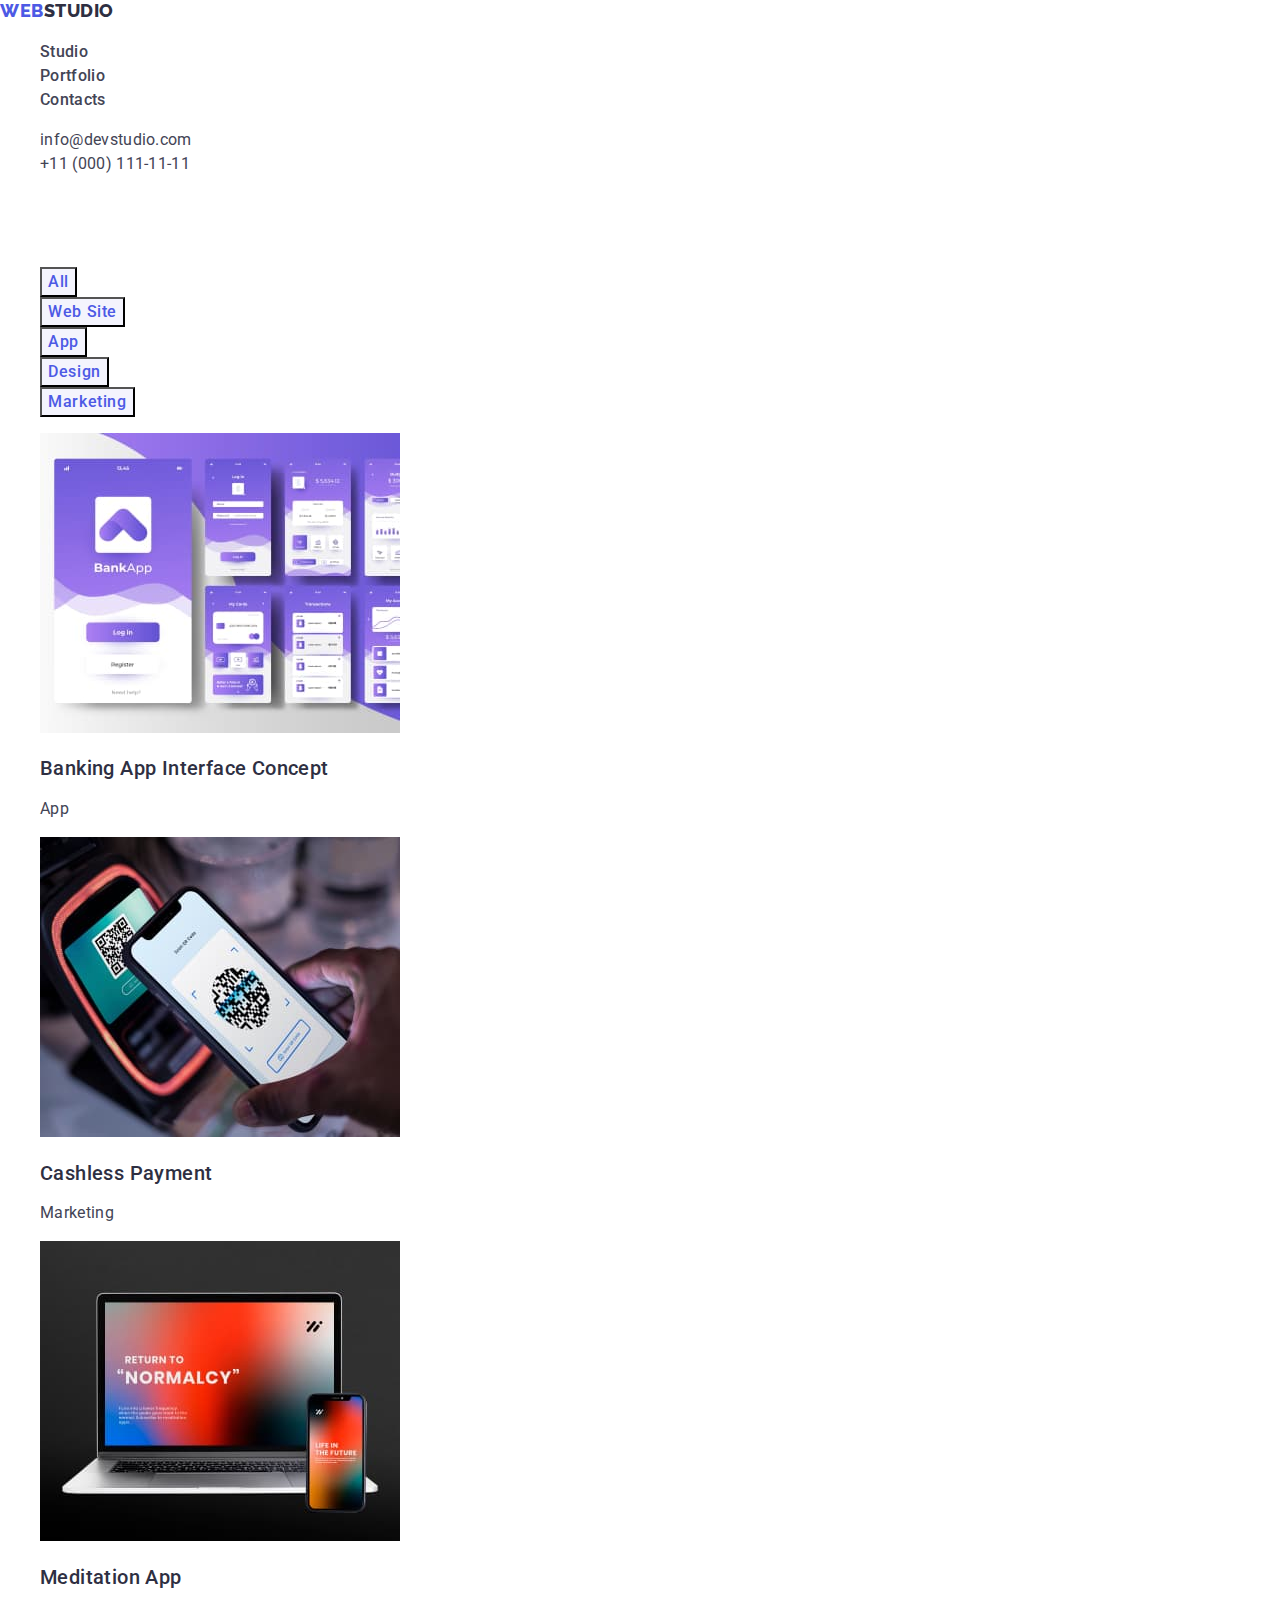
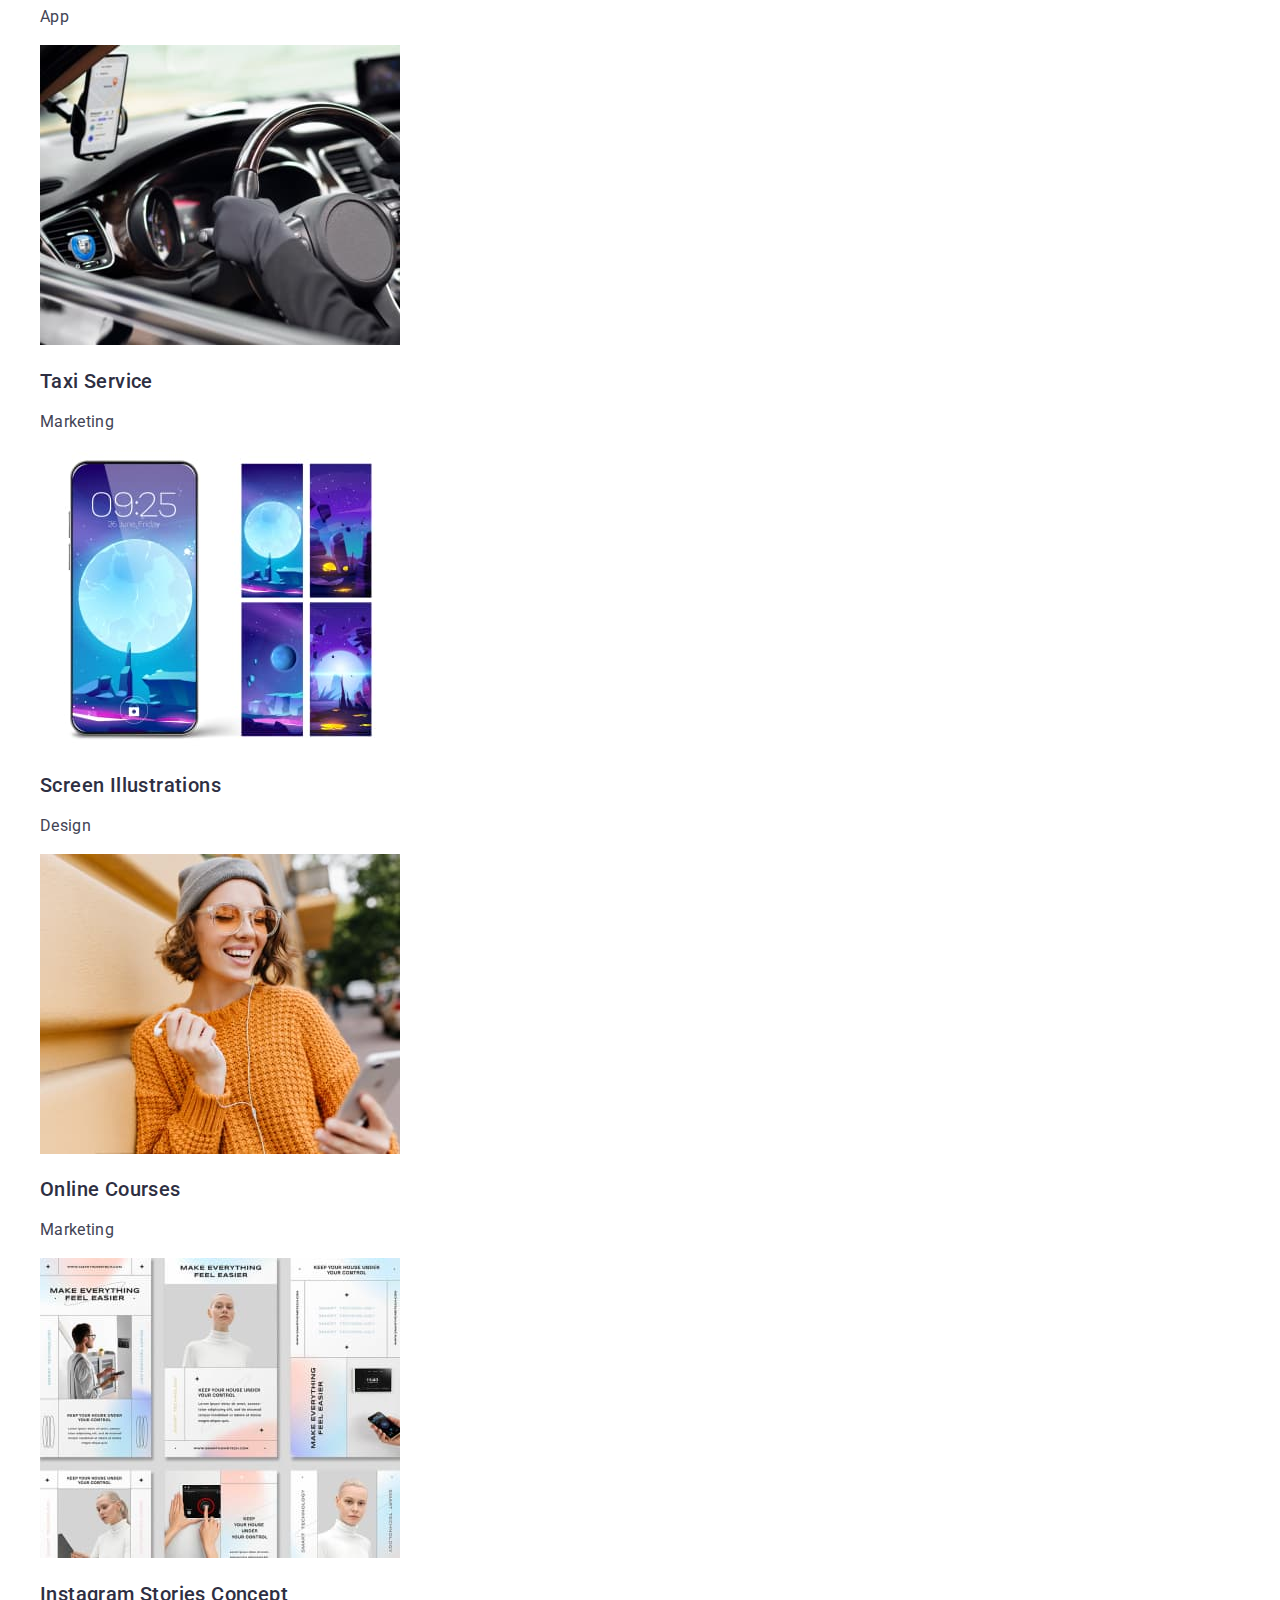
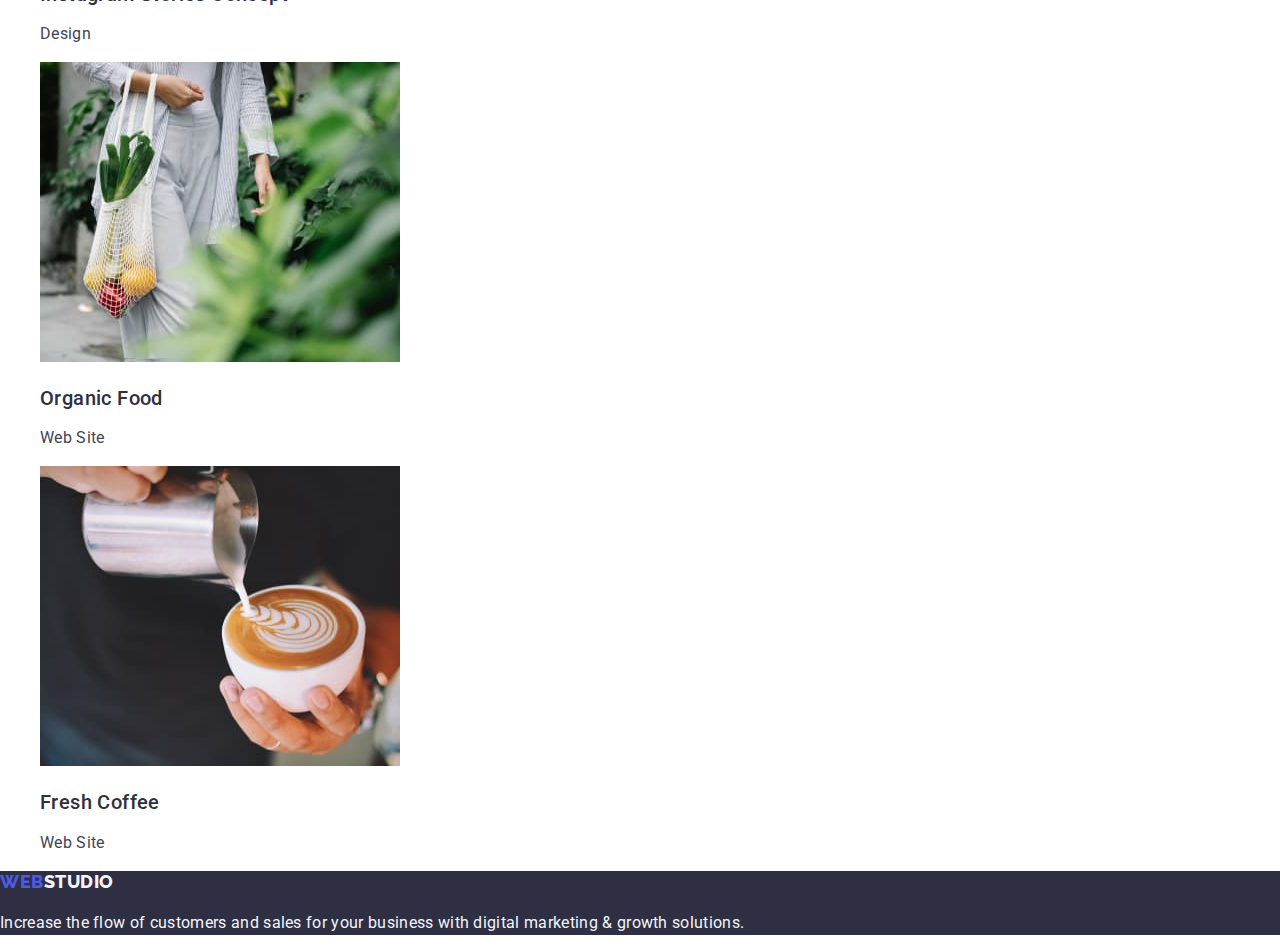
==== commit 8d023d7f: "goit-markup-hw-02-check4" ====
--- a/portfolio.html
+++ b/portfolio.html
@@ -19,15 +19,15 @@
   <body>
     <header>
       <nav>
-        <a href="" class="logo">Web<span class="studio">Studio</span></a>
-        <ul class="menu">
+        <a href="" class="link">Web<span class="studio">Studio</span></a>
+        <ul class="list">
           <li><a href="./index.html" class="link">Studio</a></li>
           <li><a href="./portfolio.html" class="link">Portfolio</a></li>
           <li><a href="" class="link">Contacts</a></li>
         </ul>
       </nav>
       <address class="contacts-header">
-        <ul class="mail-tel">
+        <ul class="list">
           <li>
             <a href="mailto:info@devstudio.com" class="link"
               >info@devstudio.com</a
@@ -42,7 +42,7 @@
     <main>
       <section>
         <h1 class="hide">main WebStudio portfolio</h1>
-        <ul class="filters">
+        <ul class="list">
           <li>
             <button type="button" class="filter-btn">All</button>
           </li>
@@ -60,10 +60,10 @@
           </li>
         </ul>
 
-        <ul class="content-portfolio">
+        <ul class="list">
           <!-- Row 1 -->
           <li>
-            <a href="" class="project-card"
+            <a href="" class="link"
               ><img
                 src="./images/Row1/ProjectCard1/img.jpg"
                 width="360"
@@ -74,7 +74,7 @@
             >
           </li>
           <li>
-            <a href="" class="project-card"
+            <a href="" class="link"
               ><img
                 src="./images/Row1/ProjectCard2/img.jpg"
                 width="360"
@@ -85,7 +85,7 @@
             >
           </li>
           <li>
-            <a href="" class="project-card"
+            <a href="" class="link"
               ><img
                 src="./images/Row1/ProjectCard3/img.jpg"
                 width="360"
@@ -97,7 +97,7 @@
           </li>
           <!-- Row 2 -->
           <li>
-            <a href="" class="project-card"
+            <a href="" class="link"
               ><img
                 src="./images/Row2/ProjectCard1/img.jpg"
                 width="360"
@@ -108,7 +108,7 @@
             >
           </li>
           <li>
-            <a href="" class="project-card"
+            <a href="" class="link"
               ><img
                 src="./images/Row2/ProjectCard2/img.jpg"
                 width="360"
@@ -119,7 +119,7 @@
             >
           </li>
           <li>
-            <a href="" class="project-card"
+            <a href="" class="link"
               ><img
                 src="./images/Row2/ProjectCard3/img.jpg"
                 width="360"
@@ -131,7 +131,7 @@
           </li>
           <!-- Row 3 -->
           <li>
-            <a href="" class="project-card"
+            <a href="" class="link"
               ><img
                 src="./images/Row3/ProjectCard1/img.jpg"
                 width="360"
@@ -142,7 +142,7 @@
             >
           </li>
           <li>
-            <a href="" class="project-card"
+            <a href="" class="link"
               ><img
                 src="./images/Row3/ProjectCard2/img.jpg"
                 width="360"
@@ -153,7 +153,7 @@
             >
           </li>
           <li>
-            <a href="" class="project-card"
+            <a href="" class="link"
               ><img
                 src="./images/Row3/ProjectCard3/img.jpg"
                 width="360"
@@ -167,7 +167,7 @@
       </section>
     </main>
     <footer class="bottom">
-      <a href="" class="logo">Web<span class="studio">Studio</span></a>
+      <a href="" class="link">Web<span class="studio">Studio</span></a>
       <p class="bottom-text">
         Increase the flow of customers and sales for your business with digital
         marketing & growth solutions.
--- a/css/styles.css
+++ b/css/styles.css
@@ -10,7 +10,7 @@
     --accent: #E7E9FC;
 }
 
-.logo {
+nav>.link, footer>.link {
     color: var(--primary-brand);
     font-size: 18px;
     font-family: Raleway, sans-serif;
@@ -18,16 +18,17 @@
     text-transform: uppercase;
     line-height: 1.17;
     letter-spacing: 0.54px;
+    text-decoration: none;
 }
-nav .menu .link {
+nav .list .link {
+    color: var(--text);
     font-weight: 500;
     list-style: none;
     text-decoration: none;
 }
-.contacts-header .mail-tel .link {
+.contacts-header {font-style: normal}
+.contacts-header .list .link {
     color: var(--text);
-    font-style: normal;
-    list-style: none;
 }
 
 .hero {background-color: var(--dark)}
@@ -43,6 +44,8 @@
 .hero-btn {
     background-color: var(--primary-brand);
     color: var(--white-background);
+    font-weight: 500;
+    line-height: 1.5;
     letter-spacing: 0.64px;
     cursor: pointer;
 }
@@ -103,24 +106,17 @@
 .bottom-text {
     color: var(--light);
 }
-.bottom {width: 100%;
-    height: 312px;
-    background: var(--dark)}
+.bottom {background-color: var(--dark)}
 
-        a:hover,
-        a:focus,
-        a:active {
-            color: var(--pressed-state)
-        }
-
-ul, ol {
-    list-style-type: none;
-}
 .link {
     text-decoration: none;
 }
-a {
-    text-decoration: none;
+.list .link:hover,
+.list .link:focus,
+.list .link:active {color: var(--pressed-state);}
+
+.list {
+    list-style: none;
 }
 
 body {
